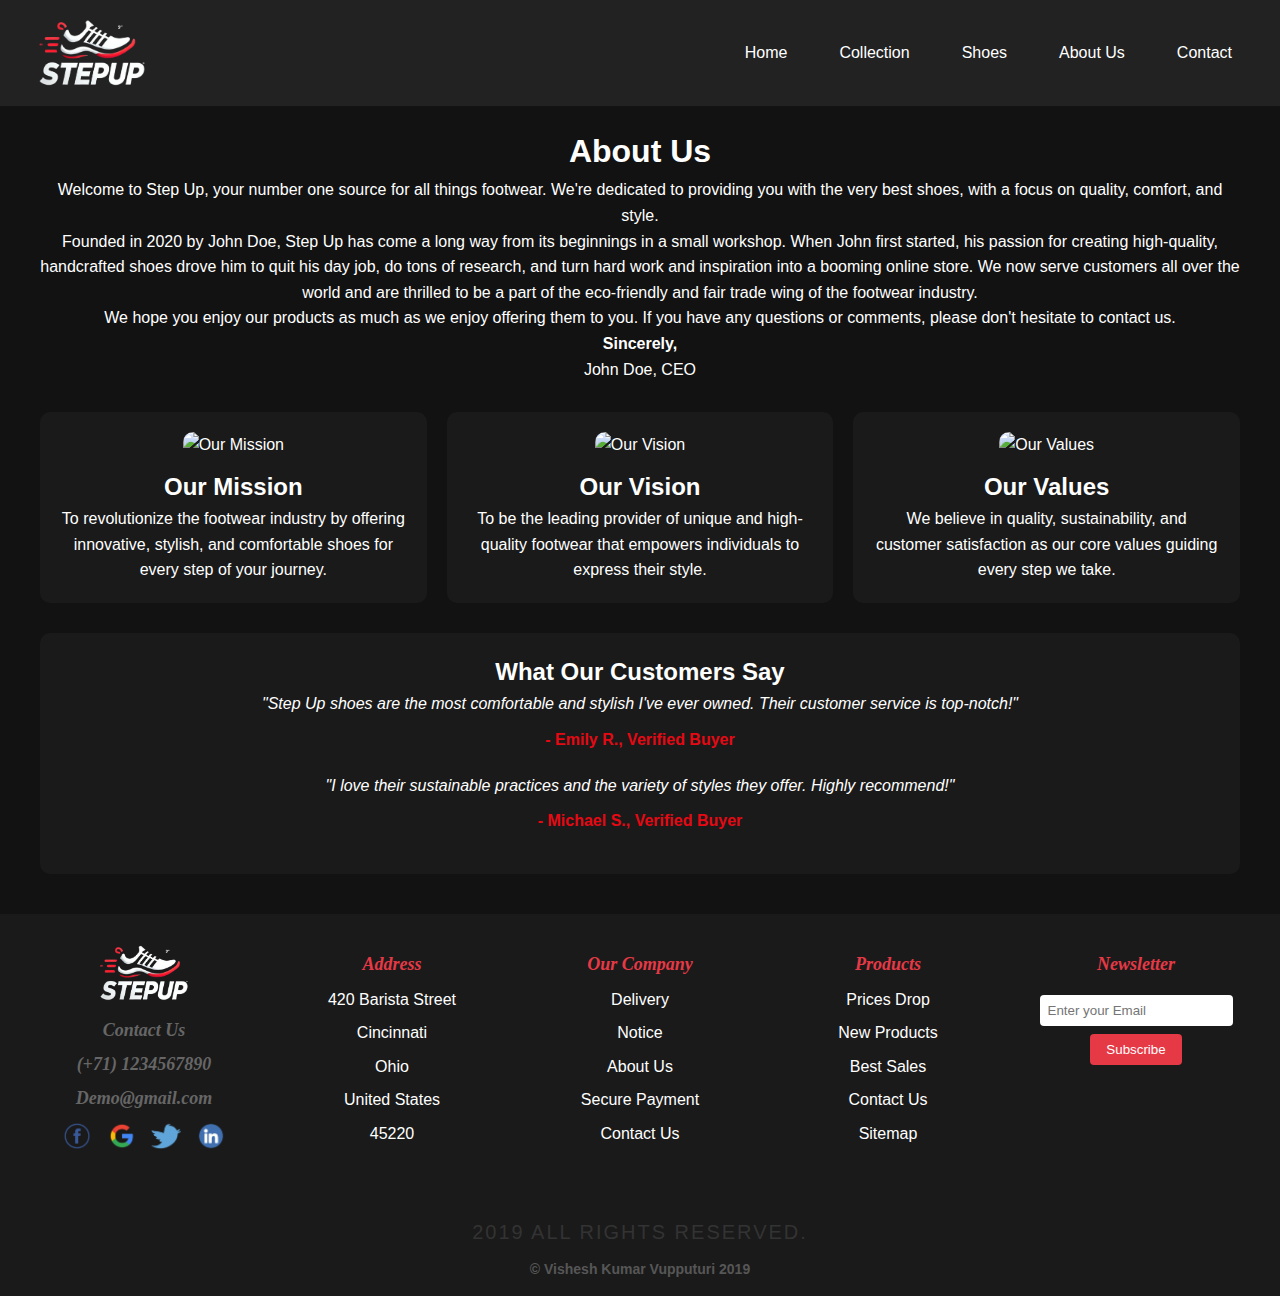
==== aboutus.html @ d26ba216 "Initial commit" ====
<!DOCTYPE html>
<html lang="en">
<head>
    <meta charset="UTF-8">
    <meta http-equiv="X-UA-Compatible" content="IE=edge">
    <meta name="viewport" content="width=device-width, initial-scale=1.0">
    <title>RACING SHOES | Step Up</title>
    <link rel="stylesheet" href="css.css">
    <link href="https://fonts.googleapis.com/css2?family=Montserrat:wght@300;500;700&display=swap" rel="stylesheet">
    
</head>
<body>
    <div class="navbar">
        <img src="images/logo.png" alt="Logo" class="logo">
        <ul>
            <li><a href="index.html">Home</a></li>
            <li><a href="collection.html">Collection</a></li>
            <li><a href="shoes.html">Shoes</a></li>
            <li><a href="aboutus.html">About Us</a></li>
            <li><a href="contact.html">Contact</a></li>
        </ul>
    </div>
     <!-- About Us Section -->
     <main class="about-us">
        <div class="container">
            <section class="about-company">
                <h1>About Us</h1>
                <p>Welcome to Step Up, your number one source for all things footwear. We're dedicated to providing you with the very best shoes, with a focus on quality, comfort, and style.</p>
                <p>Founded in 2020 by John Doe, Step Up has come a long way from its beginnings in a small workshop. When John first started, his passion for creating high-quality, handcrafted shoes drove him to quit his day job, do tons of research, and turn hard work and inspiration into a booming online store. We now serve customers all over the world and are thrilled to be a part of the eco-friendly and fair trade wing of the footwear industry.</p>
                <p>We hope you enjoy our products as much as we enjoy offering them to you. If you have any questions or comments, please don't hesitate to contact us.</p>
                <p><strong>Sincerely,</strong><br>John Doe, CEO</p>
            </section>

            <!-- Company Highlights -->
            <section class="company-highlights">
                <div class="highlight">
                    <img src="images/our-mission.jpg" alt="Our Mission">
                    <h2>Our Mission</h2>
                    <p>To revolutionize the footwear industry by offering innovative, stylish, and comfortable shoes for every step of your journey.</p>
                </div>
                <div class="highlight">
                    <img src="images/our-vision.jpg" alt="Our Vision">
                    <h2>Our Vision</h2>
                    <p>To be the leading provider of unique and high-quality footwear that empowers individuals to express their style.</p>
                </div>
                <div class="highlight">
                    <img src="images/our-values.jpg" alt="Our Values">
                    <h2>Our Values</h2>
                    <p>We believe in quality, sustainability, and customer satisfaction as our core values guiding every step we take.</p>
                </div>
            </section>

            <!-- Testimonials Section -->
            <section class="customer-testimonials">
                <h2>What Our Customers Say</h2>
                <div class="testimonial">
                    <p>"Step Up shoes are the most comfortable and stylish I've ever owned. Their customer service is top-notch!"</p>
                    <h4>- Emily R., Verified Buyer</h4>
                </div>
                <div class="testimonial">
                    <p>"I love their sustainable practices and the variety of styles they offer. Highly recommend!"</p>
                    <h4>- Michael S., Verified Buyer</h4>
                </div>
            </section>
        </div>
    </main>

    <div class="footer">
        <div>
            <img class="footer-logo" src="images/logo.png" alt="Footer Logo">
            <h2 class="footer-heading"><p>Contact Us</p></h2>
            <h3 class="footer-heading">(+71) 1234567890</h3>
            <h3 class="footer-heading">Demo@gmail.com</h3>
            <div class="social-icons">
                <img src="images/fb-icon.png" alt="Facebook">
                <img src="images/google-icon.png" alt="Google">
                <img src="images/twitter-icon.png" alt="Twitter">
                <img src="images/in-icon.png" alt="LinkedIn">
            </div>
        </div>
        <div>
            <h4>Address</h4>
            <div class="footer-links">
                <ul>
                    <li>420 Barista Street</li>
                    <li>Cincinnati</li>
                    <li>Ohio</li>
                    <li>United States</li>
                    <li>45220</li>
                </ul>
            </div> 
        </div>
        <div>
            <h4>Our Company</h4>
            <div class="footer-links">
                <ul>
                    <li>Delivery</li>
                    <li>Notice</li>
                    <li>About Us</li>
                    <li>Secure Payment</li>
                    <li>Contact  Us</li>
                </ul>
            </div> 
        </div>
        <div>
            <h5>Products</h5>
            <div class="footer-links">
                <ul>
                    <li>Prices Drop</li>
                    <li>New Products</li>
                    <li>Best Sales</li>
                    <li>Contact Us</li>
                    <li>Sitemap</li>
                </ul>
            </div>   
        </div>
        <div>
            <h6>Newsletter</h6>
            <input type="email" name="email" placeholder="Enter your Email">
            <button class="sub">Subscribe</button>
        </div>
    </div>
    <div class="Copyrights">
        <h1 class="copyright-title">2019 All Rights Reserved.</h1>
        <h2 class="copyright">© Vishesh Kumar Vupputuri 2019</h2>
    </div>
    <script src="scripts.js"></script>
</body>
</html>
---- css.css ----
* {
    margin: 0;
    padding: 0;
    box-sizing: border-box;
}

body {
    margin: 0;
    font-family: 'Montserrat', sans-serif;
    background-color: #1A1A1A;
    color: #fff;
}
.navbar {
    display: flex;
    justify-content: space-between;
    align-items: center;
    padding: 1rem 2rem;
    background-color: #222;
    position: sticky;
    top: 0;
    z-index: 1000;
}
.navbar .logo {
    width: 120px;
}
.navbar ul {
    list-style: none;
    display: flex;
    gap: 20px;
}
.navbar ul li a {
    color: #fff;
    text-decoration: none;
    padding: 8px 16px;
    border-radius: 4px;
    transition: background-color 0.3s;
}
.navbar ul li a:hover {
    background-color: #e63946;
}
.header {
    display: flex;
    flex-direction: column;
    align-items: center;
    text-align: center;
    padding: 5rem 2rem;
    background: linear-gradient(145deg, #FF6B6B, #333);
}
.header h2 {
    color: #ffffff;
    margin: 0;
    font-weight: 300;
}
.header h1 {
    font-size: 3rem;
    margin: 0.5rem 0;
}
.header p {
    max-width: 600px;
    margin: 1rem 0 2rem;
}
.header .bt1, .header .bt2 {
    padding: 12px 24px;
    border: none;
    border-radius: 4px;
    margin: 0 10px;
    cursor: pointer;
    transition: background-color 0.3s;
}
.header .bt1 {
    background-color: #E63946;
    color: #fff;
}
.header .bt2 {
    background-color: transparent;
    color: #E63946;
    border: 2px solid #E63946;
}
.header .bt1:hover, .header .bt2:hover {
    background-color: #333;
    color: #fff;
}
.header .sidepic {
    width: 350px;
    margin-top: 20px;
}
.footer {
    background-color: #222;
    padding: 2rem 1rem;
    display: flex;
    justify-content: space-between;
    flex-wrap: wrap;
    text-align: center;
}

.footer div {
    margin: 0.5rem;
    flex: 1;
}
.footer-logo {
    width: 100px; /* Adjust the width as needed */
    height: auto; /* Maintains aspect ratio */
}

/* Style for the H2,H3 elements */
.footer-heading {
    font-family: 'Georgia', serif; /* Replace with your desired font family */
    font-size: 18px; /* Adjust the size as needed */
    color: #666; /* Change the color as desired */
    margin: 5px 0; /* Adds some margin for spacing */
    font-style: italic; /* Makes the font italic */
}

.footer h4, .footer h5, .footer h6 {
    font-family: 'Georgia', serif; /* Replace with your desired font family */
    font-size: 18px; /* Adjust the size as needed */
    font-style: italic; /* Makes the font italic */
    color: #E63946;
    margin: 0.5rem 0;
}
.footer-links ul {
    list-style-type: none; /* Removes bullet points */
    padding: 0; /* Removes default padding */
    margin: 0; /* Removes default margin */
}

.footer-links li {
    font-family: 'Arial', sans-serif; /* Replace with desired font */
    font-size: 16px; /* Adjust size as needed */
    margin-bottom: 8px; /* Adds space between list items */
    color: #fff; /* Change text color as desired */
    cursor: pointer; /* Adds pointer cursor on hover */
    transition: color 0.3s; /* Smooth transition for hover effect */
}

.footer-links li:hover {
    color: #007BFF; /* Change color on hover */
}

.footer input[type="email"] {
    padding: 8px;
    border: none;
    border-radius: 4px;
    margin: 0.5rem 0;
}

.footer button.sub {
    padding: 8px 16px;
    background-color: #E63946;
    color: #fff;
    border: none;
    border-radius: 4px;
    cursor: pointer;
    transition: background-color 0.3s;
}

.footer button.sub:hover {
    background-color: #333;
}

.footer .social-icons img {
    width: 30px;
    margin: 0 5px;
}

.Copyrights {
    text-align: center;
    padding: 1rem 0;
    background-color: #1A1A1A;
}

.copyright-title {
    font-family: 'Verdana', sans-serif;
    font-size: 20px;
    color: #333;
    text-align: center;
    font-weight: normal;
    margin: 0; /* Removes all default margin */
    padding: 5px 0; /* Adds a small amount of vertical padding */
    text-transform: uppercase;
    letter-spacing: 2px;
}

.copyright {
    font-family: 'Arial', sans-serif;
    font-size: 14px;
    color: #666;
    text-align: center;
    margin: 5px 0 0 0; /* Reduces the top margin to 5px and removes bottom margin */
    opacity: 0.8;
}

/* Collection */
/* Resetting default browser styles */
* {
    margin: 0;
    padding: 0;
    box-sizing: border-box;
}

/* Base Styles */
body {
    font-family: 'Arial', sans-serif;
    background-color: #121212;
    color: #fff;
    line-height: 1.6;
}

.header {
    background-color: #1a1a1a;
    padding: 10px;
}

.navbar {
    display: flex;
    justify-content: space-between;
    align-items: center;
}

.nav-menu {
    list-style: none;
    display: flex;
    gap: 20px;
}

.nav-menu a {
    color: #fff;
    text-decoration: none;
    font-weight: bold;
}

.collection-section {
    text-align: center;
    padding: 20px;
}

.collection-grid {
    display: grid;
    grid-template-columns: repeat(auto-fit, minmax(200px, 1fr));
    gap: 20px;
    padding: 20px;
}

.collection-item {
    background-color: #1a1a1a;
    padding: 20px;
    border-radius: 10px;
    transition: transform 0.3s;
}

.collection-item img {
    max-width: 100%;
    border-radius: 10px;
}

.collection-item h2 {
    margin-top: 10px;
}

.collection-item a {
    color: #e50914;
    text-decoration: none;
}

.collection-item:hover {
    transform: scale(1.05);
}

.footer {
    background-color: #1a1a1a;
    padding: 20px;
    text-align: center;
    margin-top: 20px;
}

.footer-content {
    display: flex;
    flex-wrap: wrap;
    justify-content: space-around;
    gap: 20px;
}

.footer-section h3 {
    color: #e50914;
    margin-bottom: 10px;
}

.footer-section ul {
    list-style: none;
    padding: 0;
}

.footer-section ul li a {
    color: #fff;
    text-decoration: none;
    display: block;
    margin-bottom: 5px;
}

.footer-section .newsletter input {
    padding: 10px;
    margin-right: 5px;
}

.footer-section .newsletter button {
    padding: 10px;
    background-color: #e50914;
    border: none;
    color: #fff;
    cursor: pointer;
    transition: background-color 0.3s;
}

.footer-section .newsletter button:hover {
    background-color: #d40813;
}

/*Shoes*/
/* Resetting default browser styles */
* {
    margin: 0;
    padding: 0;
    box-sizing: border-box;
}

/* Base Styles */
body {
    font-family: 'Arial', sans-serif;
    background-color: #121212;
    color: #fff;
    line-height: 1.6;
}

.header {
    background-color: #1a1a1a;
    padding: 10px;
}

.navbar {
    display: flex;
    justify-content: space-between;
    align-items: center;
}

.nav-menu {
    list-style: none;
    display: flex;
    gap: 20px;
}

.nav-menu a {
    color: #fff;
    text-decoration: none;
    font-weight: bold;
}

.shoes-section {
    text-align: center;
    padding: 20px;
}

.filter-section {
    display: flex;
    justify-content: center;
    gap: 10px;
    margin: 20px 0;
}

.filter-btn {
    padding: 10px 20px;
    border: none;
    background-color: #e50914;
    color: #fff;
    cursor: pointer;
    transition: background-color 0.3s;
}

.filter-btn:hover {
    background-color: #d40813;
}

.shoes-grid {
    display: grid;
    grid-template-columns: repeat(auto-fit, minmax(200px, 1fr));
    gap: 20px;
    padding: 20px;
}

.shoe-item {
    background-color: #1a1a1a;
    padding: 20px;
    border-radius: 10px;
    transition: transform 0.3s;
}

.shoe-item img {
    max-width: 100%;
    border-radius: 10px;
}

.shoe-item h2 {
    margin-top: 10px;
}

.shoe-item p {
    color: #e50914;
}

.shoe-item:hover {
    transform: scale(1.05);
}

.footer {
    background-color: #1a1a1a;
    padding: 20px;
    text-align: center;
    margin-top: 20px;
}

/*About Us*/
/* Resetting default browser styles */
* {
    margin: 0;
    padding: 0;
    box-sizing: border-box;
}

/* Base Styles */
body {
    font-family: 'Arial', sans-serif;
    background-color: #121212;
    color: #fff;
    line-height: 1.6;
}

.header {
    background-color: #1a1a1a;
    padding: 10px;
}

.navigation {
    display: flex;
    justify-content: space-between;
    align-items: center;
}

.navigation-menu {
    list-style: none;
    display: flex;
    gap: 20px;
}

.navigation-menu a {
    color: #fff;
    text-decoration: none;
    font-weight: bold;
}

.about-us {
    padding: 20px;
    text-align: center;
}

.container {
    max-width: 1200px;
    margin: 0 auto;
}

.about-company {
    margin-bottom: 30px;
}

.company-highlights {
    display: grid;
    grid-template-columns: repeat(auto-fit, minmax(200px, 1fr));
    gap: 20px;
    margin-top: 20px;
}

.highlight {
    background-color: #1a1a1a;
    padding: 20px;
    border-radius: 10px;
    transition: transform 0.3s;
    text-align: center;
}

.highlight img {
    max-width: 100%;
    border-radius: 10px;
    margin-bottom: 10px;
}

.highlight:hover {
    transform: scale(1.05);
}

.customer-testimonials {
    margin-top: 30px;
    padding: 20px;
    background-color: #1a1a1a;
    border-radius: 10px;
}

.testimonial {
    margin-bottom: 20px;
}

.testimonial p {
    font-style: italic;
}

.testimonial h4 {
    margin-top: 10px;
    color: #e50914;
}

.footer {
    background-color: #1a1a1a;
    padding: 20px;
    text-align: center;
    margin-top: 20px;
}

/*Contact Us*/
/* Container for both columns */
.contact-container {
    display: flex; /* Use Flexbox to create two equal parts */
    justify-content: space-between;
    align-items: flex-start; /* Aligns both columns to the top */
    padding: 20px;
}

/* Left column styles (Contact Form) */
.left-column {
    width: 50%; /* Take up half of the container */
    padding: 20px;
    box-sizing: border-box; /* Ensures padding does not affect width */
    position: relative; /* Allows positioning of the heading */
}

/* Styling the Contact Us heading */
.heading-title {
    font-family: 'Arial Black', sans-serif; /* Stylish font */
    font-size: 28px; /* Larger font size */
    color: #fff; /* Dark color for contrast */
    text-align: center; /* Center the heading */
    margin-bottom: 20px; /* Space below heading */
    margin-top: 0; /* Remove top margin for consistent alignment */
}

/* Left column form styles */
.left-column form {
    display: flex;
    flex-direction: column; /* Stack the form elements vertically */
    margin-top: 30px; /* Adds extra space between the heading and form */
}

.left-column input,
.left-column textarea {
    margin-bottom: 15px; /* Adds space between input fields */
    padding: 10px;
    font-size: 16px;
    border: 1px solid #ccc;
    border-radius: 4px;
}

.left-column button {
    padding: 10px;
    font-size: 16px;
    background-color: red;
    color: white;
    border: none;
    cursor: pointer;
    border-radius: 4px;
}

.left-column button:hover {
    background-color: darkred; /* Hover effect for the button */
}

/* Right column styles (Location) */
.right-column {
    width: 50%; /* Take up half of the container */
    padding: 20px;
    box-sizing: border-box; /* Ensures padding does not affect width */
    text-align: center; /* Center the content */
}

/* Styling for the location title */
.location-title {
    font-family: 'Arial Black', sans-serif; /* Same font for consistency */
    font-size: 28px; /* Same font size */
    color: #fff; /* Dark color for contrast */
    margin-bottom: 15px; /* Space below heading */
    margin-top: 0; /* Remove top margin for consistent alignment */
}

/* Map image styling */
.right-column .map-image {
    width: 100%; /* Full width of the column */
    height: auto; /* Maintain aspect ratio */
    max-width: 100%; /* Prevents image from exceeding the container width */
    border-radius: 8px;
    cursor: pointer;
}



@media (max-width: 768px) {
    .header h1 {
        font-size: 2.5rem;
    }

    .navbar ul {
        flex-direction: column;
        gap: 10px;
    }

    .footer {
        flex-direction: column;
        align-items: center;
    }
}
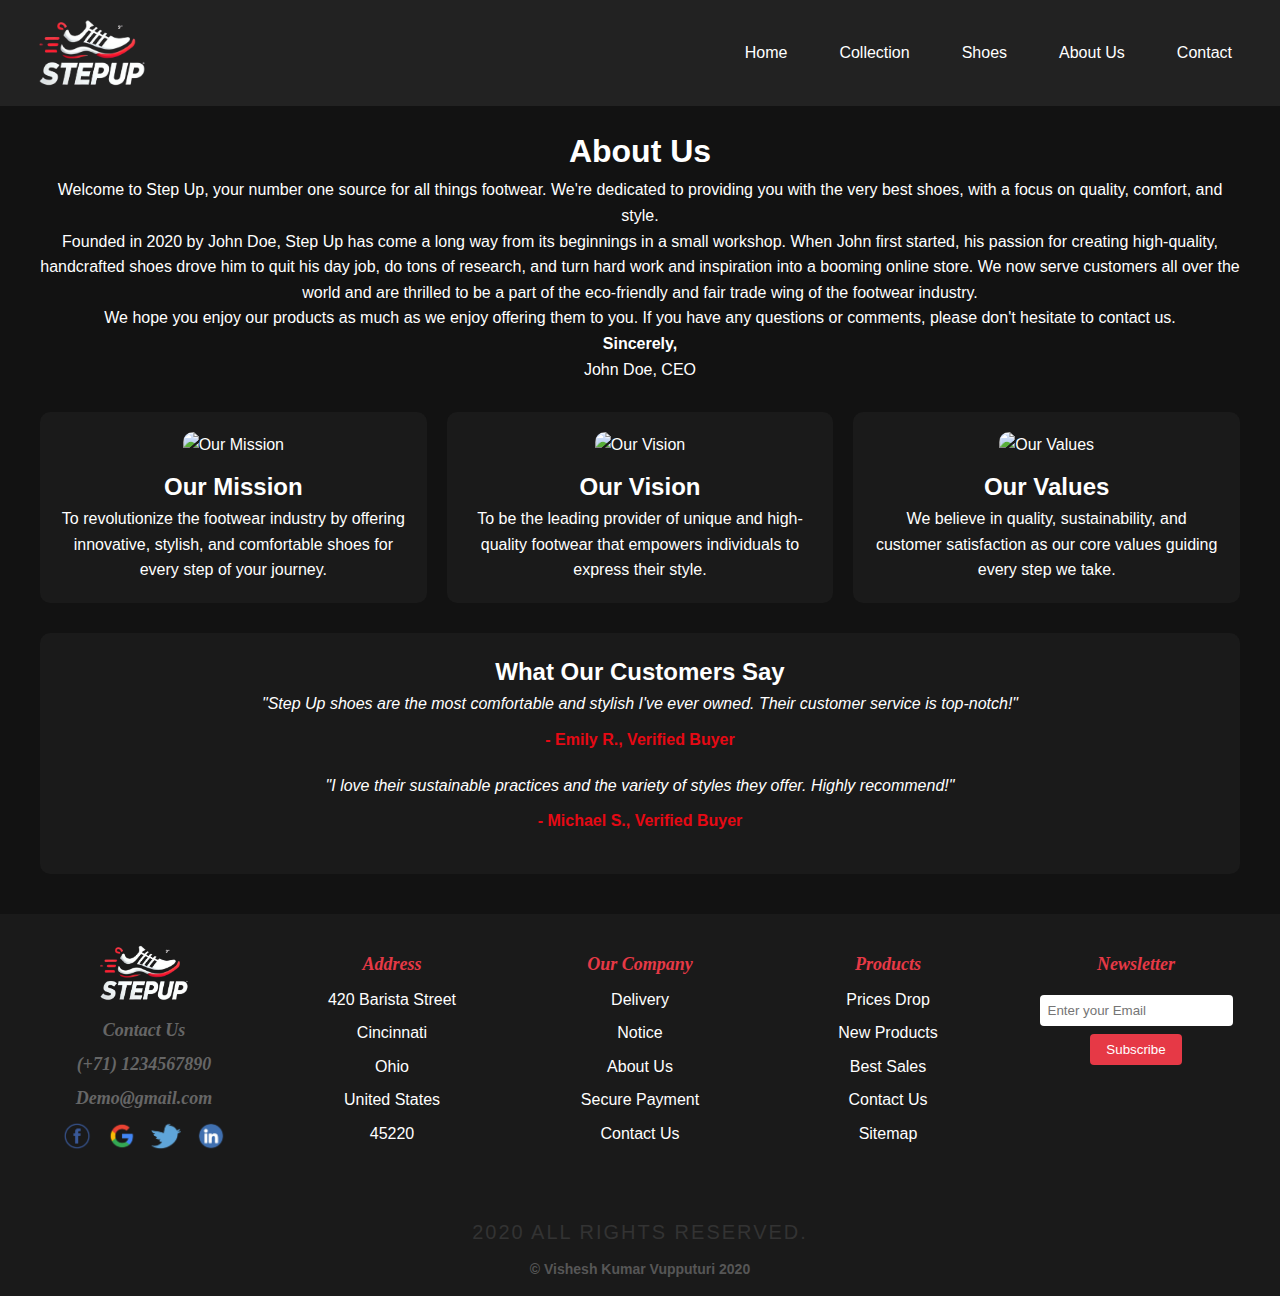
==== commit 13d686b8: "Update pages" ====
--- a/aboutus.html
+++ b/aboutus.html
@@ -121,8 +121,8 @@
         </div>
     </div>
     <div class="Copyrights">
-        <h1 class="copyright-title">2019 All Rights Reserved.</h1>
-        <h2 class="copyright">© Vishesh Kumar Vupputuri 2019</h2>
+        <h1 class="copyright-title">2020 All Rights Reserved.</h1>
+        <h2 class="copyright">© Vishesh Kumar Vupputuri 2020</h2>
     </div>
     <script src="scripts.js"></script>
 </body>
